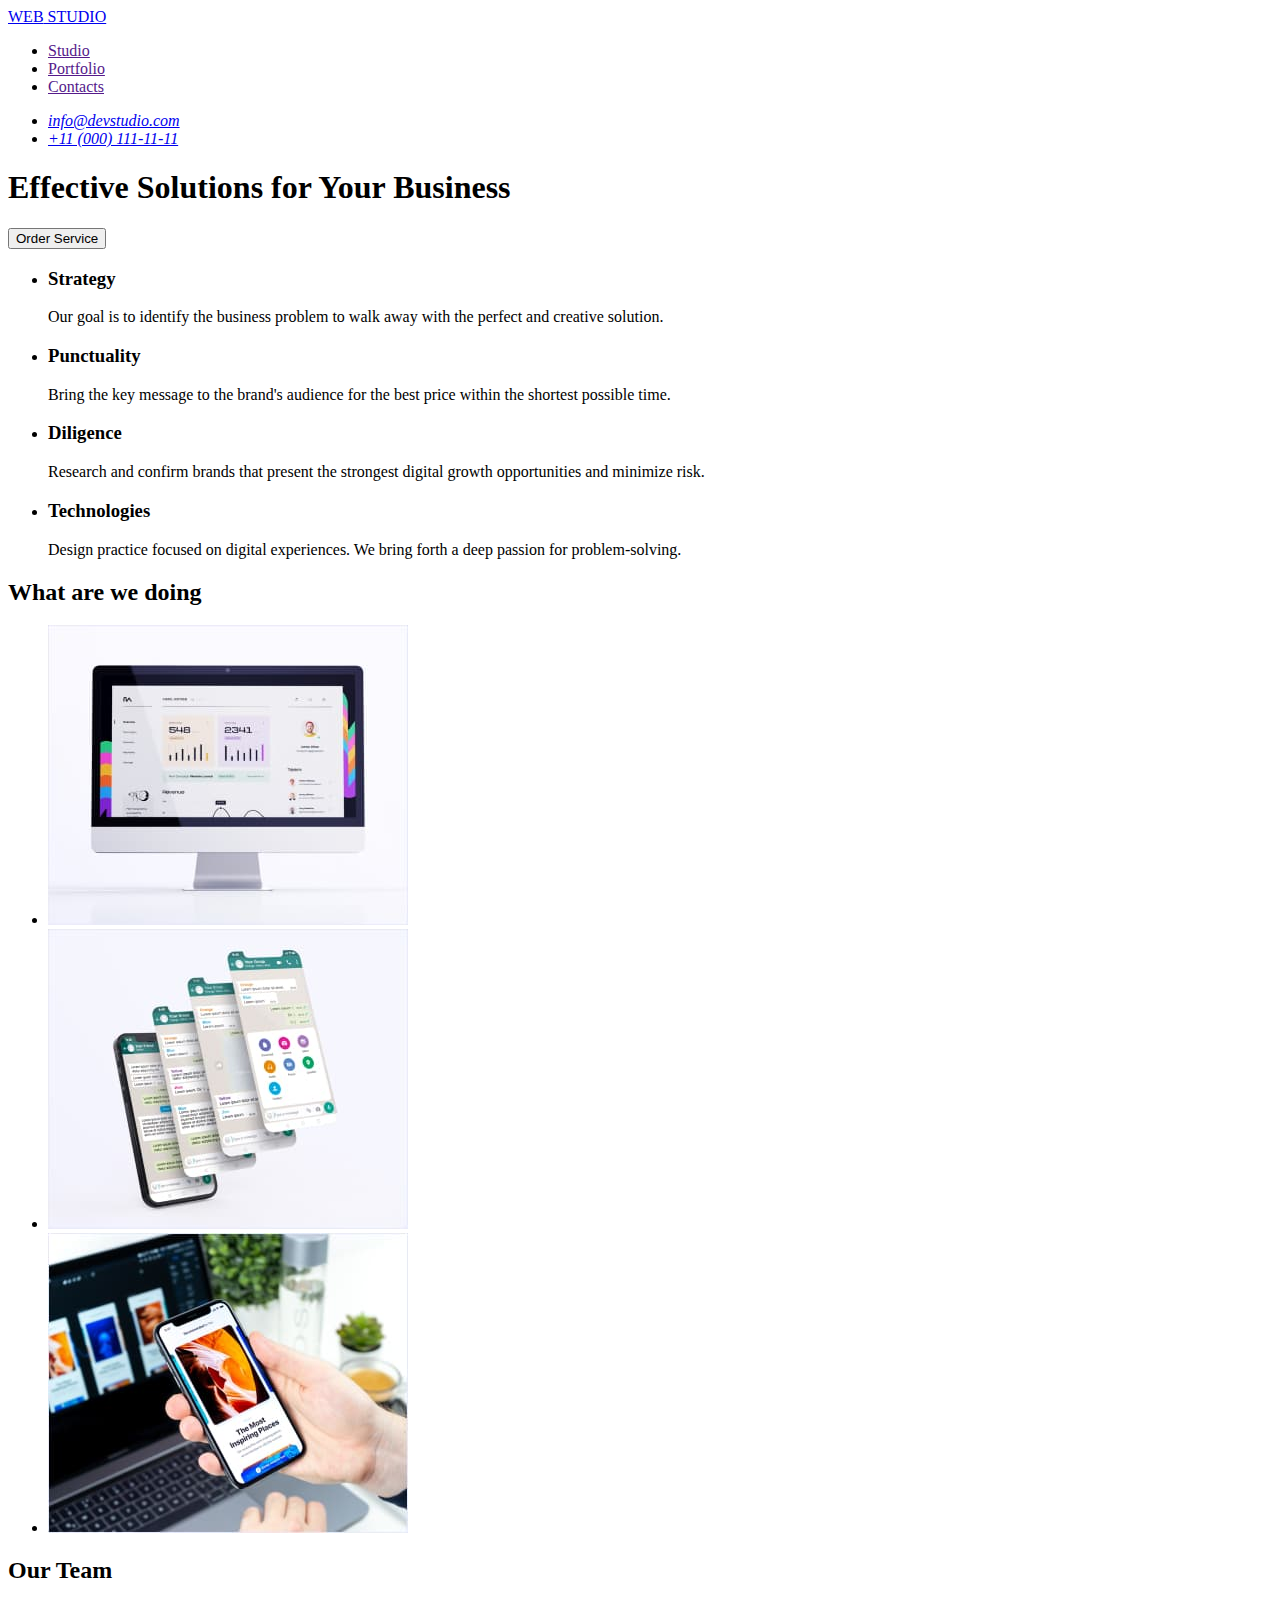
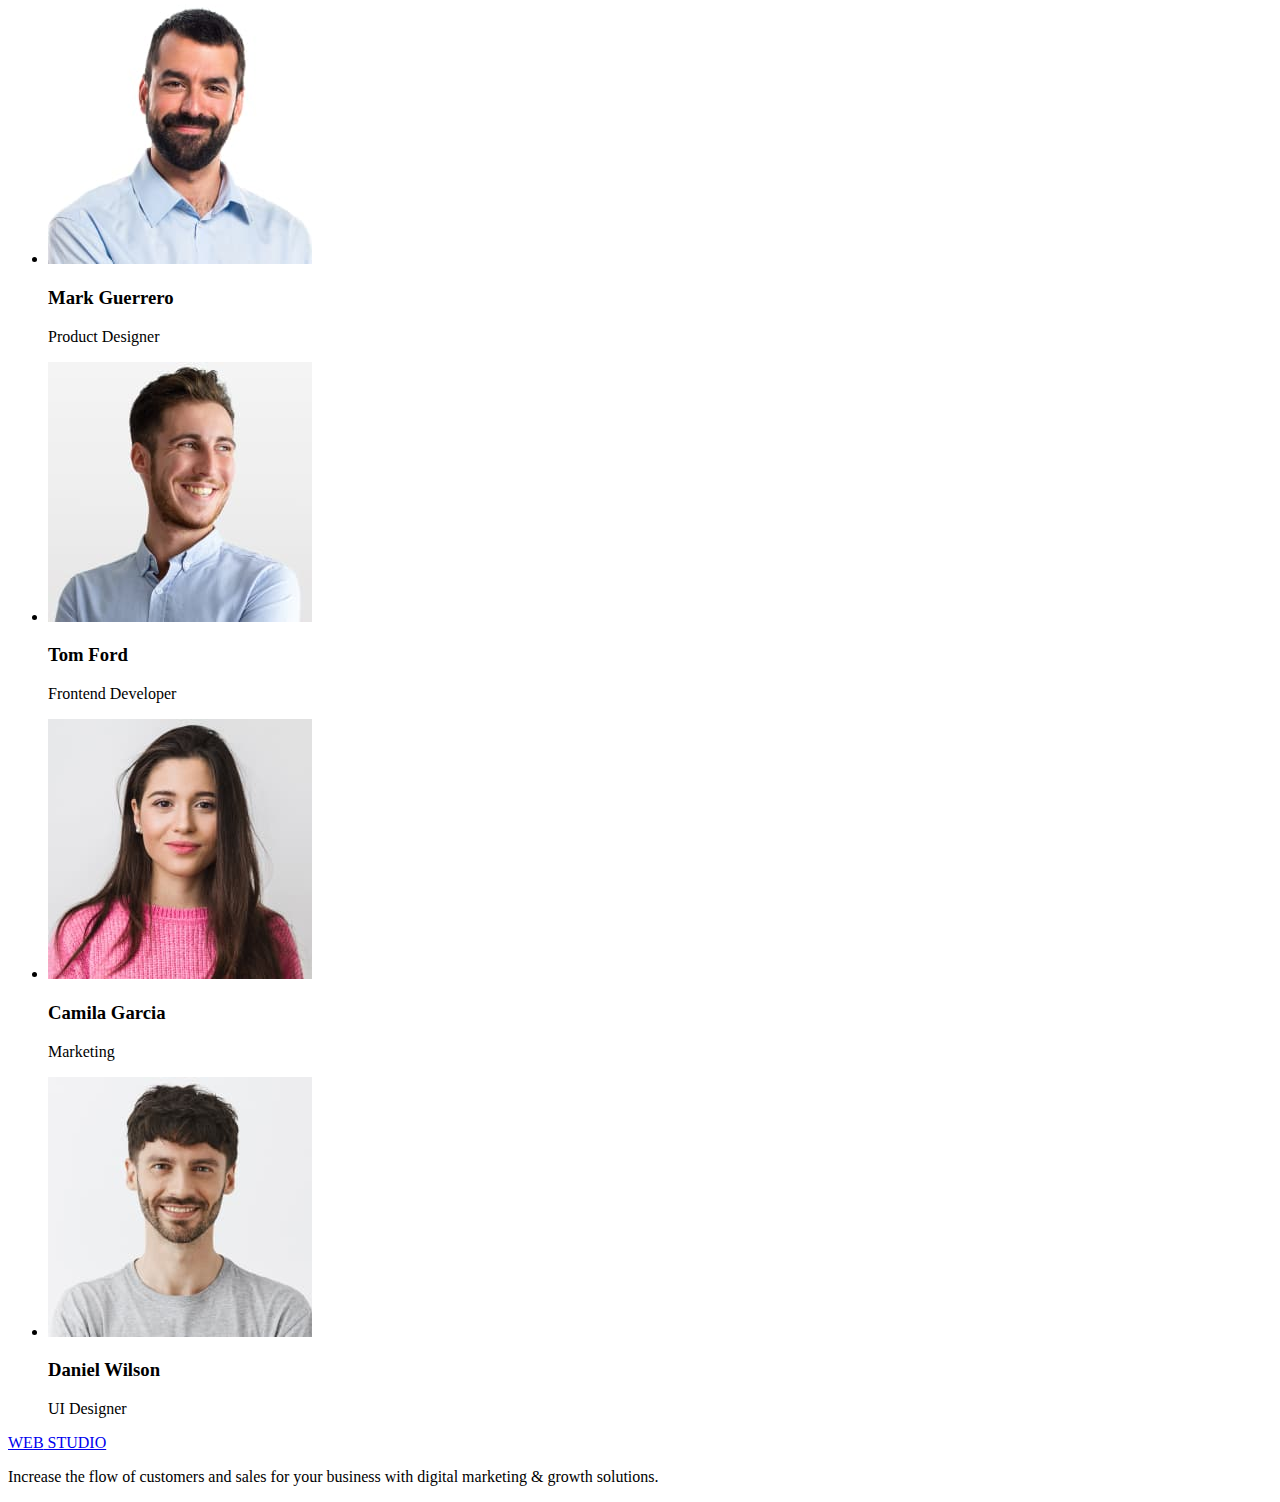
==== index.html @ 31545051 "Initial commit" ====
<!DOCTYPE html>
<html lang="en">
  <head>
    <meta charset="UTF-8" />
    <meta http-equiv="X-UA-Compatible" content="IE=edge" />
    <meta name="viewport" content="width=device-width, initial-scale=1.0" />
    <title>Document</title>
  </head>
  <body>
    <!-- Header section -->
    <header>
      <nav>
        <a href="./index.html">
          <span>WEB</span>
          STUDIO
        </a>
        <ul>
          <li>
            <a href="">Studio</a>
          </li>
          <li>
            <a href="">Portfolio</a>
          </li>
          <li>
            <a href="">Contacts</a>
          </li>
        </ul>
      </nav>
      <address>
        <ul>
          <li>
            <a href="mailto:info@devstudio.com">info@devstudio.com</a>
          </li>
          <li>
            <a href="tel:+110001111111">+11 (000) 111-11-11</a>
          </li>
        </ul>
      </address>
    </header>
    <!--Main section-->
    <main>
      <!-- Hero section -->
      <section>
        <h1>Effective Solutions for Your Business</h1>
        <button type="button">Order Service</button>
      </section>
      <!-- Services section -->
      <section>
        <h2 hidden>Services of Webstudio</h2>
        <ul>
          <li>
            <h3>Strategy</h3>
            <p>
              Our goal is to identify the business problem to walk away with the
              perfect and creative solution.
            </p>
          </li>
          <li>
            <h3>Punctuality</h3>
            <p>
              Bring the key message to the brand's audience for the best price
              within the shortest possible time.
            </p>
          </li>
          <li>
            <h3>Diligence</h3>
            <p>
              Research and confirm brands that present the strongest digital
              growth opportunities and minimize risk.
            </p>
          </li>
          <li>
            <h3>Technologies</h3>
            <p>
              Design practice focused on digital experiences. We bring forth a
              deep passion for problem-solving.
            </p>
          </li>
        </ul>
      </section>
      <!-- Gallery section -->
      <section>
        <h2>What are we doing</h2>
        <ul>
          <li>
            <img
              src="./images/gallery-section/img_1.jpg"
              alt="Desktop computer"
              width="360"
              height="300"
            />
          </li>
          <li>
            <img
              src="./images/gallery-section/img_2.jpg"
              alt="Smartphone"
              width="360"
              height="300"
            />
          </li>
          <li>
            <img
              src="./images/gallery-section/img_3.jpg"
              alt="Smartphone on the background of the laptop"
              width="360"
              height="300"
            />
          </li>
        </ul>
      </section>
      <!-- Team section -->
      <section>
        <h2>Our Team</h2>
        <ul>
          <li>
            <img
              src="./images/team/img1.jpg"
              alt="Product Designer Mark Guerrero"
              width="264"
              height="260"
            />
            <h3>Mark Guerrero</h3>
            <p>Product Designer</p>
          </li>
          <li>
            <img
              src="./images/team/img2.jpg"
              alt="Frontend Developer Tom Ford"
              width="264"
              height="260"
            />
            <h3>Tom Ford</h3>
            <p>Frontend Developer</p>
          </li>
          <li>
            <img
              src="./images/team/img3.jpg"
              alt="Marketing Camila Garcia"
              width="264"
              height="260"
            />
            <h3>Camila Garcia</h3>
            <p>Marketing</p>
          </li>
          <li>
            <img
              src="./images/team/img4.jpg"
              alt="UI Designer Daniel Wilson"
              width="264"
              height="260"
            />
            <h3>Daniel Wilson</h3>
            <p>UI Designer</p>
          </li>
        </ul>
      </section>
    </main>
    <!-- Footer section -->
    <footer>
      <a href="./index.html">
        <span>WEB</span>
        STUDIO
      </a>
      <p>
        Increase the flow of customers and sales for your business with digital
        marketing & growth solutions.
      </p>
    </footer>
  </body>
</html>
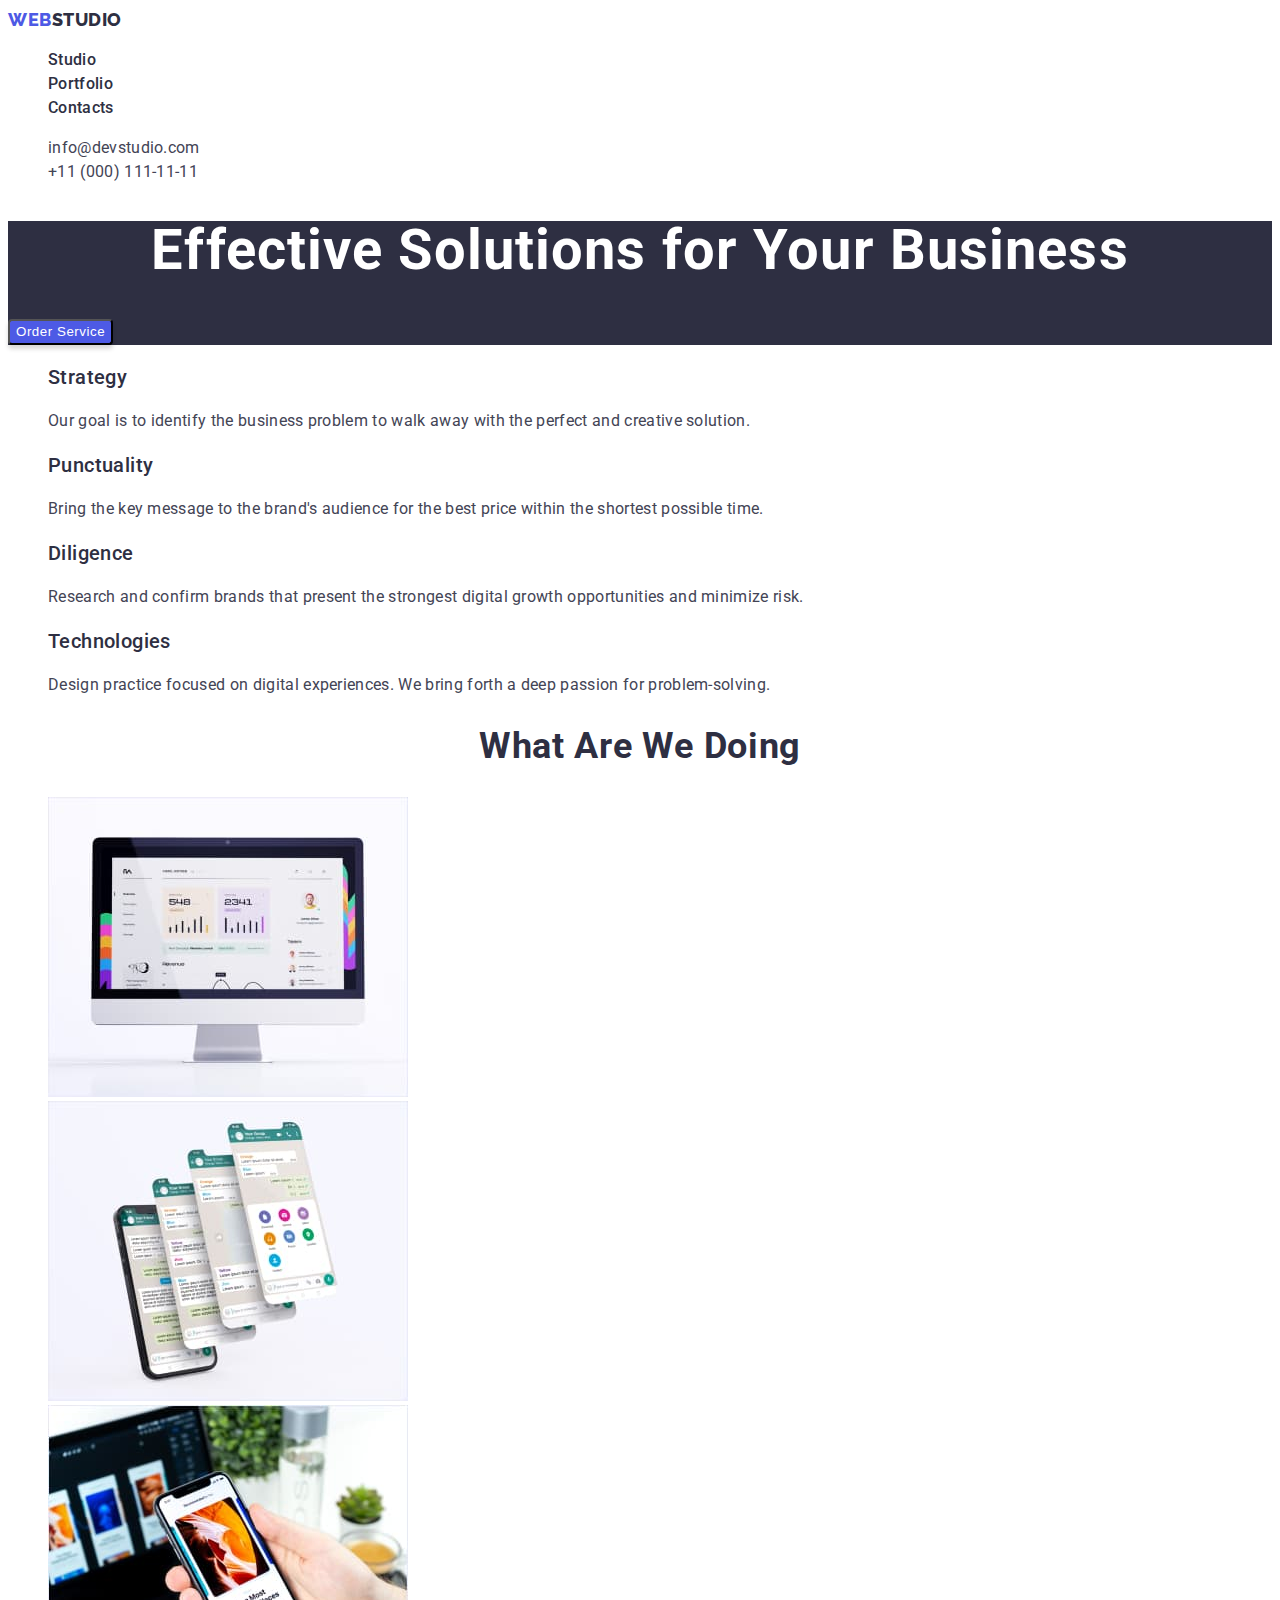
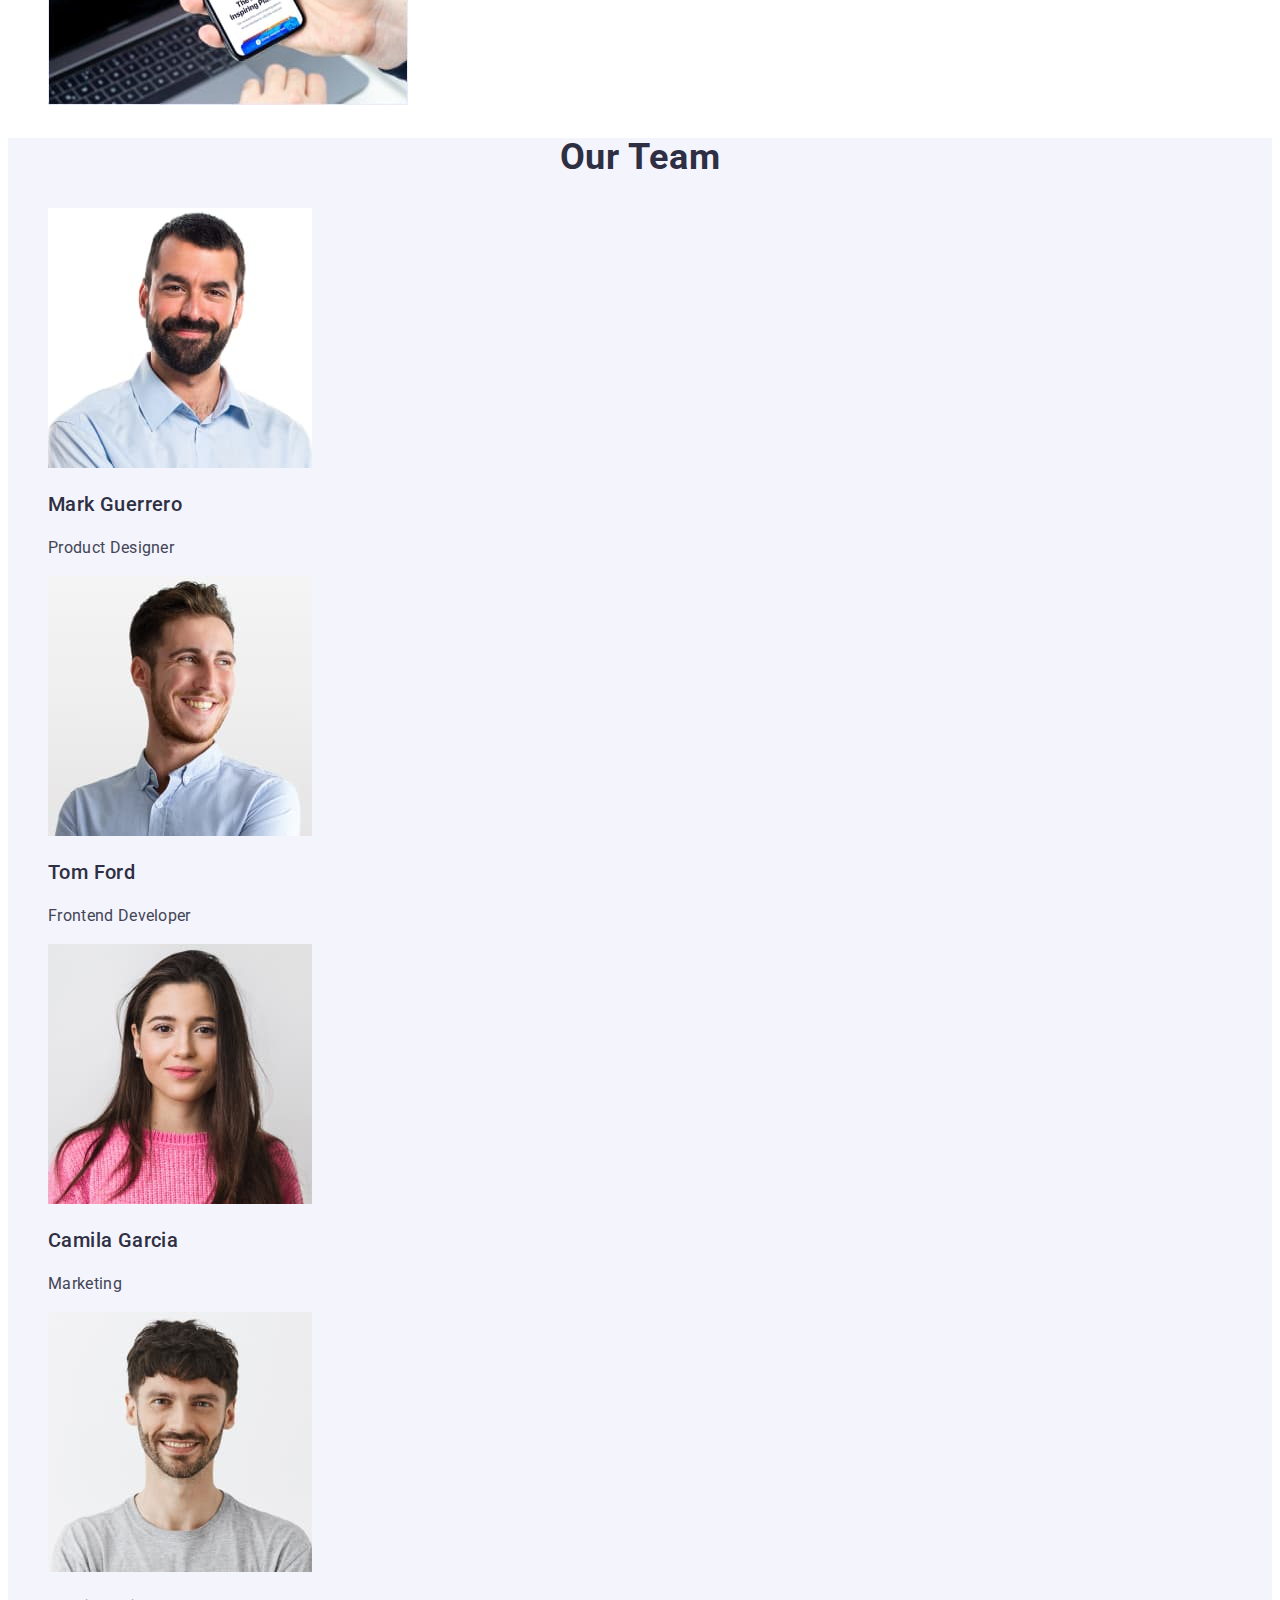
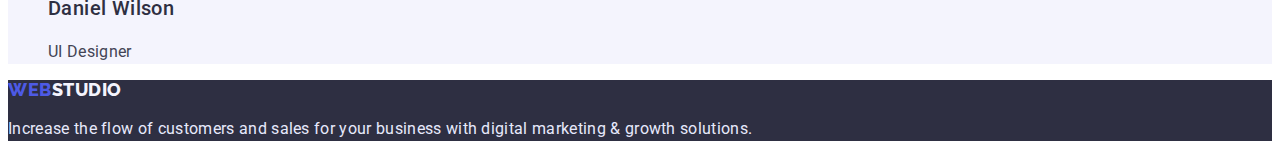
==== commit f1e39004: "create repository" ====
--- a/index.html
+++ b/index.html
@@ -5,34 +5,45 @@
     <meta http-equiv="X-UA-Compatible" content="IE=edge" />
     <meta name="viewport" content="width=device-width, initial-scale=1.0" />
     <title>Document</title>
+    <link rel="preconnect" href="https://fonts.googleapis.com" />
+    <link rel="preconnect" href="https://fonts.gstatic.com" crossorigin />
+    <link
+      href="https://fonts.googleapis.com/css2?family=Raleway:wght@800&family=Roboto:wght@400;500;700&display=swap"
+      rel="stylesheet"
+    />
+    <link rel="stylesheet" href="css/style.css" />
   </head>
   <body>
     <!-- Header section -->
-    <header>
-      <nav>
-        <a href="./index.html">
-          <span>WEB</span>
+    <header class="page-header">
+      <nav class="page-nav">
+        <a class="page-logo link" href="./index.html">
+          <span class="page-logo-web">WEB</span>
           STUDIO
         </a>
-        <ul>
-          <li>
-            <a href="">Studio</a>
+        <ul class="menu list">
+          <li class="menu-item">
+            <a class="menu-link link" href="./index.html">Studio</a>
           </li>
-          <li>
-            <a href="">Portfolio</a>
+          <li class="menu-item">
+            <a class="menu-link link" href="./portfolio.html">Portfolio</a>
           </li>
-          <li>
-            <a href="">Contacts</a>
+          <li class="menu-item">
+            <a class="menu-link link" href="">Contacts</a>
           </li>
         </ul>
       </nav>
-      <address>
-        <ul>
-          <li>
-            <a href="mailto:info@devstudio.com">info@devstudio.com</a>
+      <address class="contacts">
+        <ul class="contacts-list list">
+          <li class="contacts-item">
+            <a class="contacts-link link" href="mailto:info@devstudio.com"
+              >info@devstudio.com</a
+            >
           </li>
-          <li>
-            <a href="tel:+110001111111">+11 (000) 111-11-11</a>
+          <li class="contacts-item">
+            <a class="contacts-link link" href="tel:+110001111111"
+              >+11 (000) 111-11-11</a
+            >
           </li>
         </ul>
       </address>
@@ -40,38 +51,38 @@
     <!--Main section-->
     <main>
       <!-- Hero section -->
-      <section>
-        <h1>Effective Solutions for Your Business</h1>
-        <button type="button">Order Service</button>
+      <section class="hero">
+        <h1 class="hero-title">Effective Solutions for Your Business</h1>
+        <button class="modal-btn" type="button">Order Service</button>
       </section>
       <!-- Services section -->
-      <section>
-        <h2 hidden>Services of Webstudio</h2>
-        <ul>
-          <li>
-            <h3>Strategy</h3>
-            <p>
+      <section class="services">
+        <h2 class="services-header" hidden>Services of Webstudio</h2>
+        <ul class="services-list list">
+          <li class="services-item">
+            <h3 class="section-subtitle">Strategy</h3>
+            <p class="text">
               Our goal is to identify the business problem to walk away with the
               perfect and creative solution.
             </p>
           </li>
-          <li>
-            <h3>Punctuality</h3>
-            <p>
+          <li class="services-item">
+            <h3 class="section-subtitle">Punctuality</h3>
+            <p class="text">
               Bring the key message to the brand's audience for the best price
               within the shortest possible time.
             </p>
           </li>
-          <li>
-            <h3>Diligence</h3>
-            <p>
+          <li class="services-item">
+            <h3 class="section-subtitle">Diligence</h3>
+            <p class="text">
               Research and confirm brands that present the strongest digital
               growth opportunities and minimize risk.
             </p>
           </li>
-          <li>
-            <h3>Technologies</h3>
-            <p>
+          <li class="services-item">
+            <h3 class="section-subtitle">Technologies</h3>
+            <p class="text">
               Design practice focused on digital experiences. We bring forth a
               deep passion for problem-solving.
             </p>
@@ -79,27 +90,30 @@
         </ul>
       </section>
       <!-- Gallery section -->
-      <section>
-        <h2>What are we doing</h2>
-        <ul>
-          <li>
+      <section class="gallery">
+        <h2 class="section-header">What are we doing</h2>
+        <ul class="gallery-list list">
+          <li class="gallery-item">
             <img
+              class="gallery-img"
               src="./images/gallery-section/img_1.jpg"
               alt="Desktop computer"
               width="360"
               height="300"
             />
           </li>
-          <li>
+          <li class="gallery-item">
             <img
+              class="gallery-img"
               src="./images/gallery-section/img_2.jpg"
               alt="Smartphone"
               width="360"
               height="300"
             />
           </li>
-          <li>
+          <li class="gallery-item">
             <img
+              class="gallery-img"
               src="./images/gallery-section/img_3.jpg"
               alt="Smartphone on the background of the laptop"
               width="360"
@@ -109,59 +123,63 @@
         </ul>
       </section>
       <!-- Team section -->
-      <section>
-        <h2>Our Team</h2>
-        <ul>
-          <li>
+      <section class="team">
+        <h2 class="section-header">Our Team</h2>
+        <ul class="team-list list">
+          <li class="team-item">
             <img
+              class="team-img"
               src="./images/team/img1.jpg"
               alt="Product Designer Mark Guerrero"
               width="264"
               height="260"
             />
-            <h3>Mark Guerrero</h3>
-            <p>Product Designer</p>
+            <h3 class="section-subtitle">Mark Guerrero</h3>
+            <p class="text">Product Designer</p>
           </li>
-          <li>
+          <li class="team-item">
             <img
+              class="team-img"
               src="./images/team/img2.jpg"
               alt="Frontend Developer Tom Ford"
               width="264"
               height="260"
             />
-            <h3>Tom Ford</h3>
-            <p>Frontend Developer</p>
+            <h3 class="section-subtitle">Tom Ford</h3>
+            <p class="text">Frontend Developer</p>
           </li>
-          <li>
+          <li class="team-item">
             <img
+              class="team-img"
               src="./images/team/img3.jpg"
               alt="Marketing Camila Garcia"
               width="264"
               height="260"
             />
-            <h3>Camila Garcia</h3>
-            <p>Marketing</p>
+            <h3 class="section-subtitle">Camila Garcia</h3>
+            <p class="text">Marketing</p>
           </li>
-          <li>
+          <li class="team-item">
             <img
+              class="team-img"
               src="./images/team/img4.jpg"
               alt="UI Designer Daniel Wilson"
               width="264"
               height="260"
             />
-            <h3>Daniel Wilson</h3>
-            <p>UI Designer</p>
+            <h3 class="section-subtitle">Daniel Wilson</h3>
+            <p class="text">UI Designer</p>
           </li>
         </ul>
       </section>
     </main>
     <!-- Footer section -->
-    <footer>
-      <a href="./index.html">
-        <span>WEB</span>
+    <footer class="footer">
+      <a class="footer-logo link" href="./index.html">
+        <span class="footer-logo-web">WEB</span>
         STUDIO
       </a>
-      <p>
+      <p class="footer-text">
         Increase the flow of customers and sales for your business with digital
         marketing & growth solutions.
       </p>
--- a/css/style.css
+++ b/css/style.css
@@ -0,0 +1,236 @@
+:root {
+  --primary-brand: #4d5ae5;
+  --pressed-state: #404bbf;
+  --dark: #2e2f42;
+  --success: #31d0aa;
+  --success-75: hsla(166, 63%, 50%, 75%);
+  --success-50: hsla(166, 63%, 50%, 50%);
+  --success-10: hsla(166, 63%, 50%, 10%);
+  --text: #434455;
+  --subtle-text: #8e8f99;
+  --accent: #e7e9fc;
+  --light: #f4f4fd;
+  --modal-overlay: #2e2f4266;
+  --hero-background: #2e2f42b2;
+  --white: #ffffff;
+}
+
+.list {
+  list-style: none;
+}
+
+.link {
+  text-decoration: none;
+}
+
+body {
+  font-family: "Roboto", sans-serif;
+  color: var(--text);
+  background-color: var(--white);
+  font-size: 16px;
+}
+
+/**
+  |============================
+  | Header section
+  |============================
+*/
+
+.page-logo {
+  font-family: "Raleway", sans-serif;
+  font-weight: 800;
+  font-size: 18px;
+  line-height: 1.33;
+
+  display: flex;
+  align-items: center;
+  letter-spacing: 0.03em;
+  text-transform: uppercase;
+
+  color: var(--dark);
+}
+
+.page-logo-web {
+  color: var(--primary-brand);
+}
+
+.menu-link {
+  font-weight: 500;
+
+  line-height: 1.5;
+
+  letter-spacing: 0.02em;
+
+  color: var(--dark);
+}
+.menu-link:focus,
+.menu-link:hover {
+  color: var(--pressed-state);
+}
+
+.contacts-link {
+  line-height: 1.5;
+  font-style: normal;
+
+  letter-spacing: 0.02em;
+
+  color: var(--text);
+}
+.contacts-link:focus,
+.contacts-link:hover {
+  color: var(--pressed-state);
+}
+
+/**
+  |============================
+  | Hero section
+  |============================
+*/
+
+.hero {
+  background: var(--dark);
+}
+
+.hero-title {
+  font-size: 56px;
+  line-height: 1.07;
+
+  text-align: center;
+  letter-spacing: 0.02em;
+
+  color: var(--white);
+}
+
+.modal-btn {
+  font-weight: 500;
+
+  line-height: 1.5;
+
+  display: flex;
+  align-items: center;
+  letter-spacing: 0.04em;
+
+  color: var(--white);
+
+  background: var(--primary-brand);
+  box-shadow: 0px 4px 4px rgba(0, 0, 0, 0.15);
+  border-radius: 4px;
+
+  cursor: pointer;
+}
+
+.modal-btn:hover {
+  background: var(--pressed-state);
+}
+
+/**
+  |============================
+  | Services section
+  |============================
+*/
+
+.section-subtitle {
+  font-weight: 500;
+  font-size: 20px;
+  line-height: 1.2;
+
+  letter-spacing: 0.02em;
+
+  color: var(--dark);
+}
+
+.text {
+  line-height: 1.5;
+
+  letter-spacing: 0.02em;
+}
+
+/**
+  |============================
+  | Gallery section
+  |============================
+*/
+
+.section-header {
+  font-size: 36px;
+  line-height: 1.11;
+
+  text-align: center;
+  letter-spacing: 0.02em;
+  text-transform: capitalize;
+
+  color: var(--dark);
+}
+
+/**
+  |============================
+  | Team section
+  |============================
+*/
+
+.team {
+  background: var(--light);
+}
+
+/**
+  |============================
+  | Footer section
+  |============================
+*/
+.footer {
+  background: var(--dark);
+}
+
+.footer-logo {
+  font-family: "Raleway", sans-serif;
+  font-weight: 800;
+  font-size: 18px;
+  line-height: 1.16;
+
+  display: flex;
+  align-items: center;
+  letter-spacing: 0.03em;
+  text-transform: uppercase;
+
+  color: var(--light);
+}
+
+.footer-logo-web {
+  color: var(--primary-brand);
+}
+
+.footer-text {
+  line-height: 1.5;
+
+  letter-spacing: 0.02em;
+
+  color: var(--accent);
+}
+
+/**
+  |============================
+  | Portfolio
+  |============================
+*/
+
+.filters-item {
+  background: var(--light);
+}
+.filters-btn {
+  font-weight: 500;
+
+  line-height: 1.5;
+
+  /* display: flex;
+  align-items: center;
+  text-align: center;
+  letter-spacing: 0.04em; */
+
+  color: var(--primary-brand);
+
+  cursor: pointer;
+}
+.filters-btn:hover {
+  color: var(--white);
+  background: var(--pressed-state);
+}
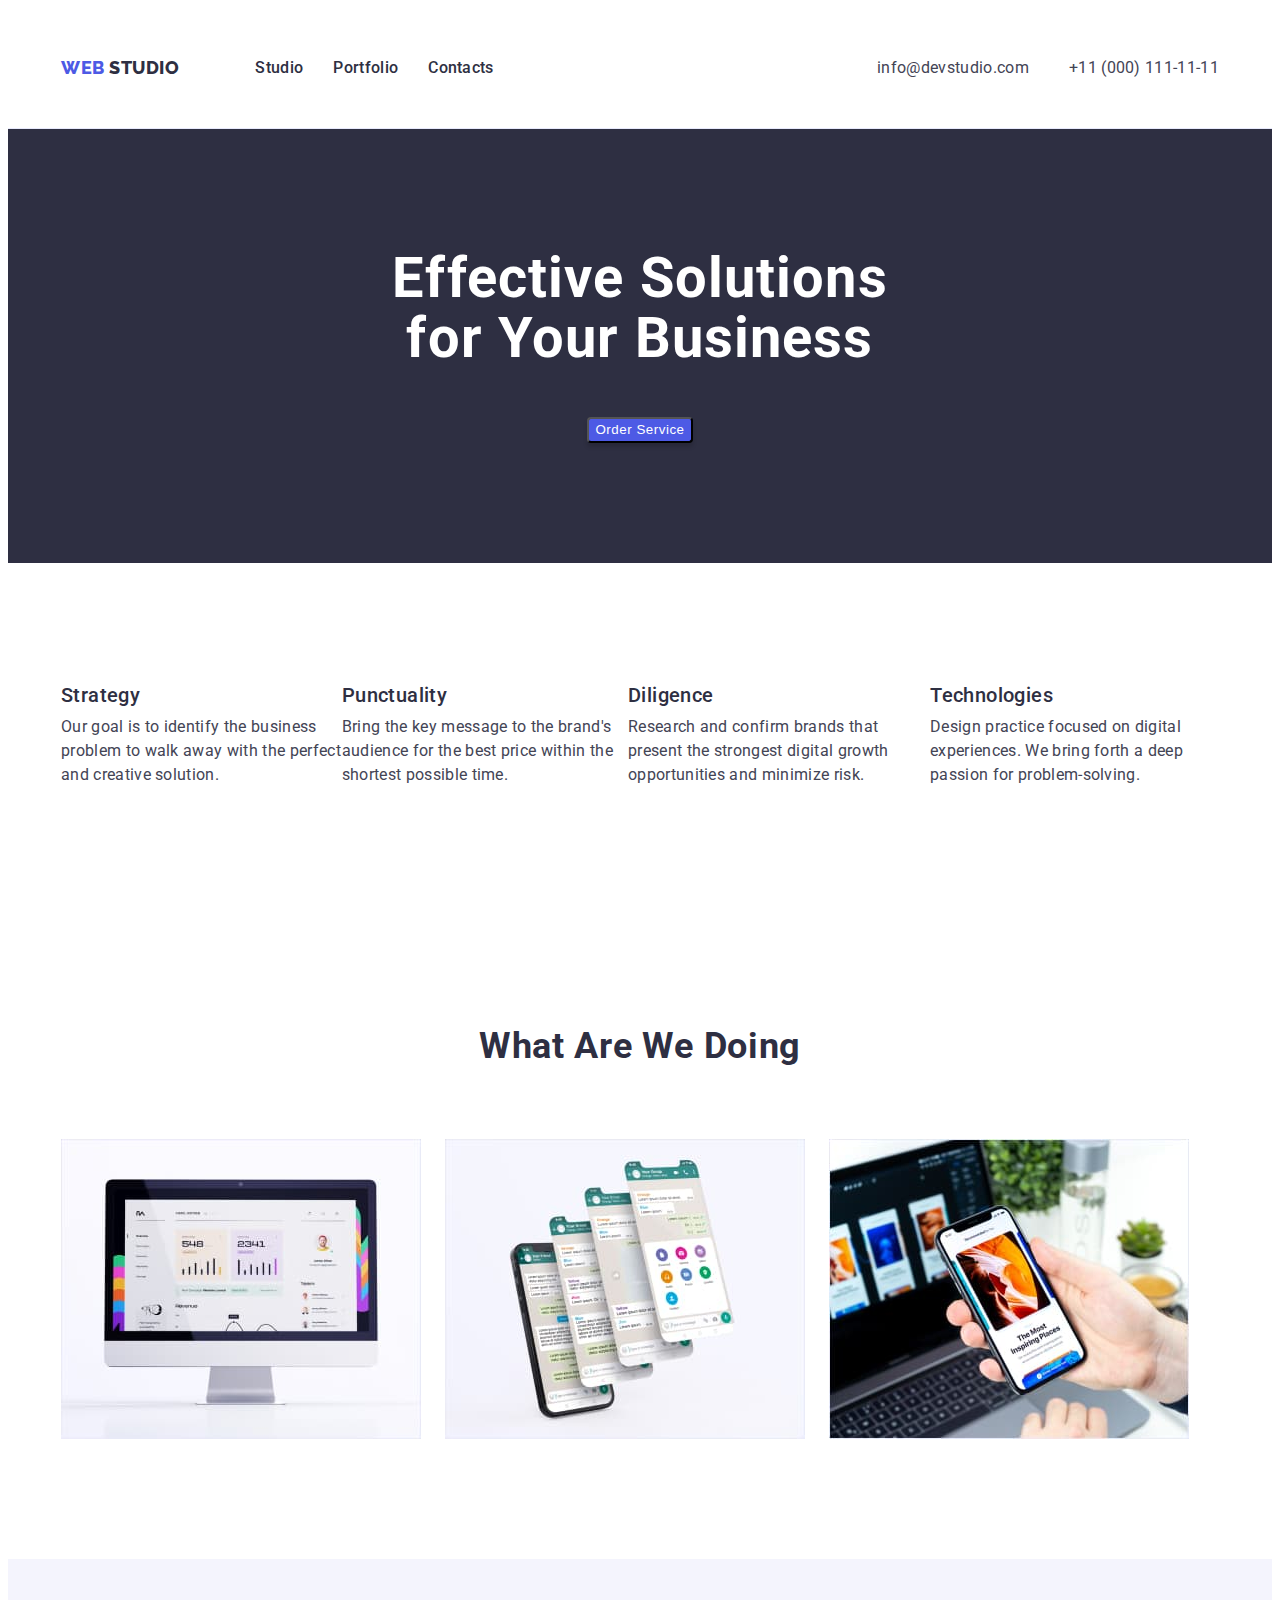
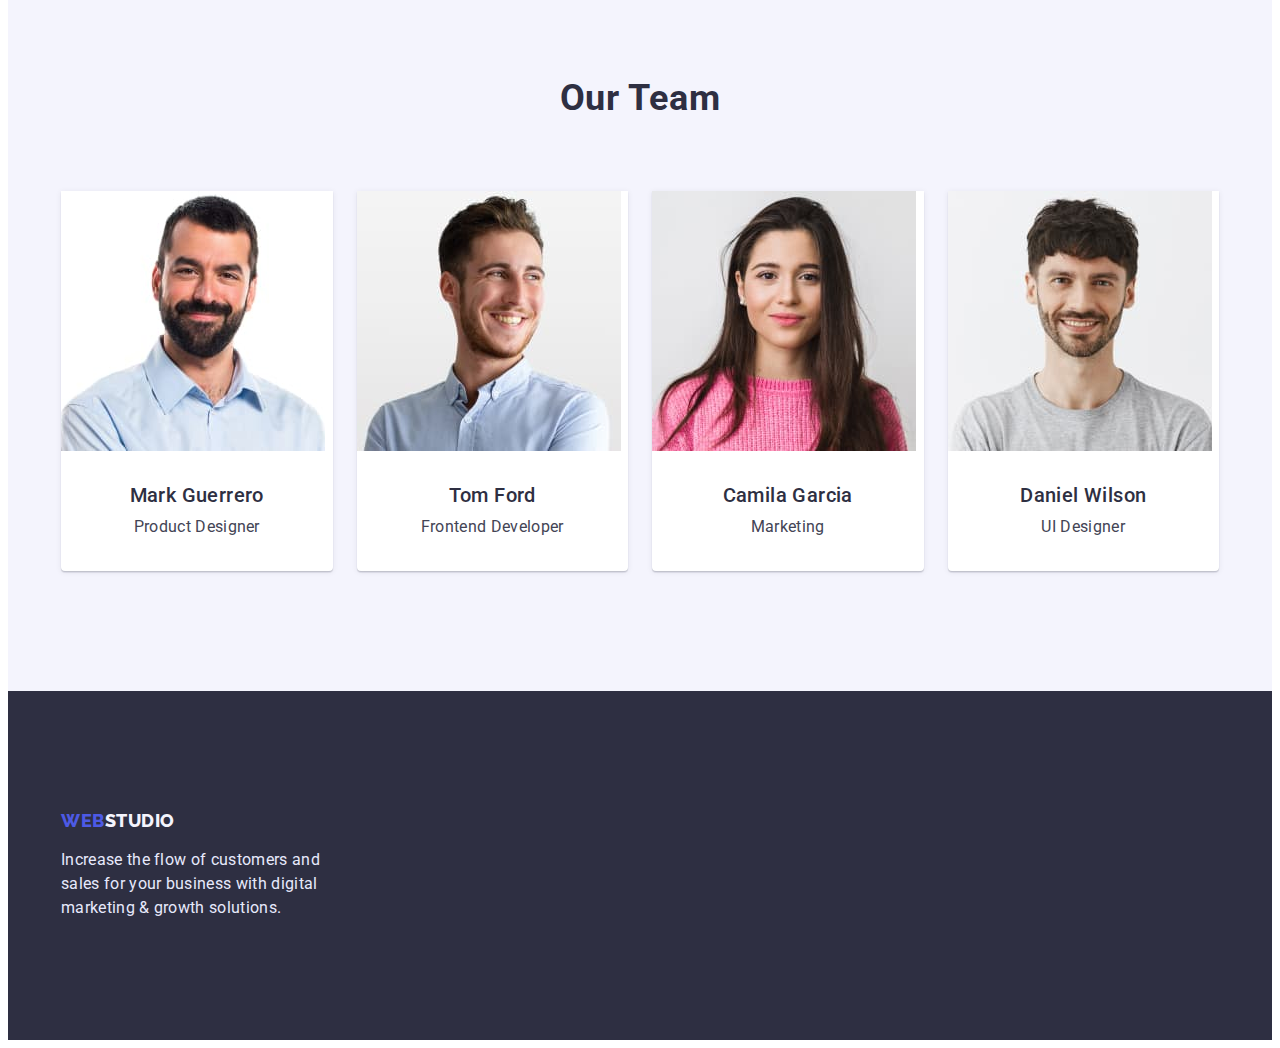
==== commit 1cbf19d1: "flex" ====
--- a/index.html
+++ b/index.html
@@ -5,184 +5,236 @@
     <meta http-equiv="X-UA-Compatible" content="IE=edge" />
     <meta name="viewport" content="width=device-width, initial-scale=1.0" />
     <title>Document</title>
+    <!-- MODERN NORMALIZE -->
+    <link
+      rel="stylesheet"
+      href="https://cdnjs.cloudflare.com/ajax/libs/modern-normalize/1.1.0/modern-normalize.min.css"
+      integrity="sha512-wpPYUAdjBVSE4KJnH1VR1HeZfpl1ub8YT/NKx4PuQ5NmX2tKuGu6U/JRp5y+Y8XG2tV+wKQpNHVUX03MfMFn9Q=="
+      crossorigin="anonymous"
+      referrerpolicy="no-referrer"
+    />
+    <!-- FONTS -->
     <link rel="preconnect" href="https://fonts.googleapis.com" />
     <link rel="preconnect" href="https://fonts.gstatic.com" crossorigin />
     <link
       href="https://fonts.googleapis.com/css2?family=Raleway:wght@800&family=Roboto:wght@400;500;700&display=swap"
       rel="stylesheet"
     />
+    <!-- CUSTOM STYLES -->
     <link rel="stylesheet" href="css/style.css" />
   </head>
   <body>
-    <!-- Header section -->
+    <!-- HEADER SECTION -->
     <header class="page-header">
-      <nav class="page-nav">
-        <a class="page-logo link" href="./index.html">
-          <span class="page-logo-web">WEB</span>
+      <div class="header-container container">
+        <nav class="page-nav">
+          <a class="page-logo link" href="./index.html">
+            <span class="page-logo-web">WEB</span>
+            STUDIO
+          </a>
+          <ul class="menu list">
+            <li class="menu-item">
+              <a class="menu-link link" href="./index.html">Studio</a>
+            </li>
+            <li class="menu-item">
+              <a class="menu-link link" href="./portfolio.html">Portfolio</a>
+            </li>
+            <li class="menu-item">
+              <a class="menu-link link" href="">Contacts</a>
+            </li>
+          </ul>
+        </nav>
+        <address class="contacts">
+          <ul class="contacts-list list">
+            <li class="contacts-item">
+              <a class="contacts-link link" href="mailto:info@devstudio.com"
+                >info@devstudio.com</a
+              >
+            </li>
+            <li class="contacts-item">
+              <a class="contacts-link link" href="tel:+110001111111"
+                >+11 (000) 111-11-11</a
+              >
+            </li>
+          </ul>
+        </address>
+      </div>
+    </header>
+    <!--MAIN SECTION-->
+    <main>
+      <!-- HERO SECTION -->
+      <section class="hero section">
+        <div class="hero-container container">
+          <h1 class="hero-title">Effective Solutions for Your Business</h1>
+          <button class="modal-btn" type="button">Order Service</button>
+        </div>
+      </section>
+      <!-- SERVICES SECTION -->
+      <section class="services section">
+        <div class="container">
+          <h2 class="services-header visually-hidden">Services of Webstudio</h2>
+          <ul class="services-list list">
+            <li class="services-item">
+              <h3 class="section-subtitle">Strategy</h3>
+              <p class="text">
+                Our goal is to identify the business problem to walk away with
+                the perfect and creative solution.
+              </p>
+            </li>
+            <li class="services-item">
+              <h3 class="section-subtitle">Punctuality</h3>
+              <p class="text">
+                Bring the key message to the brand's audience for the best price
+                within the shortest possible time.
+              </p>
+            </li>
+            <li class="services-item">
+              <h3 class="section-subtitle">Diligence</h3>
+              <p class="text">
+                Research and confirm brands that present the strongest digital
+                growth opportunities and minimize risk.
+              </p>
+            </li>
+            <li class="services-item">
+              <h3 class="section-subtitle">Technologies</h3>
+              <p class="text">
+                Design practice focused on digital experiences. We bring forth a
+                deep passion for problem-solving.
+              </p>
+            </li>
+          </ul>
+        </div>
+      </section>
+      <!-- GALLERY SECTION -->
+      <section class="gallery section">
+        <div class="container">
+          <h2 class="section-header">What are we doing</h2>
+          <ul class="gallery-list list">
+            <li class="gallery-item">
+              <img
+                class="gallery-img"
+                src="./images/gallery-section/img_1.jpg"
+                alt="Desktop computer"
+                width="360"
+                height="300"
+              />
+            </li>
+            <li class="gallery-item">
+              <img
+                class="gallery-img"
+                src="./images/gallery-section/img_2.jpg"
+                alt="Smartphone"
+                width="360"
+                height="300"
+              />
+            </li>
+            <li class="gallery-item">
+              <img
+                class="gallery-img"
+                src="./images/gallery-section/img_3.jpg"
+                alt="Smartphone on the background of the laptop"
+                width="360"
+                height="300"
+              />
+            </li>
+          </ul>
+        </div>
+      </section>
+      <!-- TEAM SECTION -->
+      <section class="team section">
+        <div class="container">
+          <h2 class="section-header">Our Team</h2>
+          <ul class="team-list list">
+            <li class="team-item">
+              <article class="team-card">
+                <div class="team-card-thumb">
+                  <img
+                    class="team-img"
+                    src="./images/team/img1.jpg"
+                    alt="Product Designer Mark Guerrero"
+                    width="264"
+                    height="260"
+                  />
+                </div>
+                <div class="team-card-content">
+                  <h3 class="team-card-heading section-subtitle">
+                    Mark Guerrero
+                  </h3>
+                  <p class="team-card-text text">Product Designer</p>
+                </div>
+              </article>
+            </li>
+            <li class="team-item">
+              <article class="team-card">
+                <div class="team-card-thumb">
+                  <img
+                    class="team-img"
+                    src="./images/team/img2.jpg"
+                    alt="Frontend Developer Tom Ford"
+                    width="264"
+                    height="260"
+                  />
+                </div>
+                <div class="team-card-content">
+                  <h3 class="team-card-heading section-subtitle">Tom Ford</h3>
+                  <p class="team-card-text text">Frontend Developer</p>
+                </div>
+              </article>
+            </li>
+            <li class="team-item">
+              <article class="team-card">
+                <div class="team-card-thumb">
+                  <img
+                    class="team-img"
+                    src="./images/team/img3.jpg"
+                    alt="Marketing Camila Garcia"
+                    width="264"
+                    height="260"
+                  />
+                </div>
+                <div class="team-card-content">
+                  <h3 class="team-card-heading section-subtitle">
+                    Camila Garcia
+                  </h3>
+                  <p class="team-card-text text">Marketing</p>
+                </div>
+              </article>
+            </li>
+            <li class="team-item">
+              <article class="team-card">
+                <div class="team-card-thumb">
+                  <img
+                    class="team-img"
+                    src="./images/team/img4.jpg"
+                    alt="UI Designer Daniel Wilson"
+                    width="264"
+                    height="260"
+                  />
+                </div>
+                <div class="team-card-content">
+                  <h3 class="team-card-heading section-subtitle">
+                    Daniel Wilson
+                  </h3>
+                  <p class="team-card-text text">UI Designer</p>
+                </div>
+              </article>
+            </li>
+          </ul>
+        </div>
+      </section>
+    </main>
+    <!-- FOOTER SECTION -->
+    <footer class="footer section">
+      <div class="container">
+        <a class="footer-logo link" href="./index.html">
+          <span class="footer-logo-web">WEB</span>
           STUDIO
         </a>
-        <ul class="menu list">
-          <li class="menu-item">
-            <a class="menu-link link" href="./index.html">Studio</a>
-          </li>
-          <li class="menu-item">
-            <a class="menu-link link" href="./portfolio.html">Portfolio</a>
-          </li>
-          <li class="menu-item">
-            <a class="menu-link link" href="">Contacts</a>
-          </li>
-        </ul>
-      </nav>
-      <address class="contacts">
-        <ul class="contacts-list list">
-          <li class="contacts-item">
-            <a class="contacts-link link" href="mailto:info@devstudio.com"
-              >info@devstudio.com</a
-            >
-          </li>
-          <li class="contacts-item">
-            <a class="contacts-link link" href="tel:+110001111111"
-              >+11 (000) 111-11-11</a
-            >
-          </li>
-        </ul>
-      </address>
-    </header>
-    <!--Main section-->
-    <main>
-      <!-- Hero section -->
-      <section class="hero">
-        <h1 class="hero-title">Effective Solutions for Your Business</h1>
-        <button class="modal-btn" type="button">Order Service</button>
-      </section>
-      <!-- Services section -->
-      <section class="services">
-        <h2 class="services-header" hidden>Services of Webstudio</h2>
-        <ul class="services-list list">
-          <li class="services-item">
-            <h3 class="section-subtitle">Strategy</h3>
-            <p class="text">
-              Our goal is to identify the business problem to walk away with the
-              perfect and creative solution.
-            </p>
-          </li>
-          <li class="services-item">
-            <h3 class="section-subtitle">Punctuality</h3>
-            <p class="text">
-              Bring the key message to the brand's audience for the best price
-              within the shortest possible time.
-            </p>
-          </li>
-          <li class="services-item">
-            <h3 class="section-subtitle">Diligence</h3>
-            <p class="text">
-              Research and confirm brands that present the strongest digital
-              growth opportunities and minimize risk.
-            </p>
-          </li>
-          <li class="services-item">
-            <h3 class="section-subtitle">Technologies</h3>
-            <p class="text">
-              Design practice focused on digital experiences. We bring forth a
-              deep passion for problem-solving.
-            </p>
-          </li>
-        </ul>
-      </section>
-      <!-- Gallery section -->
-      <section class="gallery">
-        <h2 class="section-header">What are we doing</h2>
-        <ul class="gallery-list list">
-          <li class="gallery-item">
-            <img
-              class="gallery-img"
-              src="./images/gallery-section/img_1.jpg"
-              alt="Desktop computer"
-              width="360"
-              height="300"
-            />
-          </li>
-          <li class="gallery-item">
-            <img
-              class="gallery-img"
-              src="./images/gallery-section/img_2.jpg"
-              alt="Smartphone"
-              width="360"
-              height="300"
-            />
-          </li>
-          <li class="gallery-item">
-            <img
-              class="gallery-img"
-              src="./images/gallery-section/img_3.jpg"
-              alt="Smartphone on the background of the laptop"
-              width="360"
-              height="300"
-            />
-          </li>
-        </ul>
-      </section>
-      <!-- Team section -->
-      <section class="team">
-        <h2 class="section-header">Our Team</h2>
-        <ul class="team-list list">
-          <li class="team-item">
-            <img
-              class="team-img"
-              src="./images/team/img1.jpg"
-              alt="Product Designer Mark Guerrero"
-              width="264"
-              height="260"
-            />
-            <h3 class="section-subtitle">Mark Guerrero</h3>
-            <p class="text">Product Designer</p>
-          </li>
-          <li class="team-item">
-            <img
-              class="team-img"
-              src="./images/team/img2.jpg"
-              alt="Frontend Developer Tom Ford"
-              width="264"
-              height="260"
-            />
-            <h3 class="section-subtitle">Tom Ford</h3>
-            <p class="text">Frontend Developer</p>
-          </li>
-          <li class="team-item">
-            <img
-              class="team-img"
-              src="./images/team/img3.jpg"
-              alt="Marketing Camila Garcia"
-              width="264"
-              height="260"
-            />
-            <h3 class="section-subtitle">Camila Garcia</h3>
-            <p class="text">Marketing</p>
-          </li>
-          <li class="team-item">
-            <img
-              class="team-img"
-              src="./images/team/img4.jpg"
-              alt="UI Designer Daniel Wilson"
-              width="264"
-              height="260"
-            />
-            <h3 class="section-subtitle">Daniel Wilson</h3>
-            <p class="text">UI Designer</p>
-          </li>
-        </ul>
-      </section>
-    </main>
-    <!-- Footer section -->
-    <footer class="footer">
-      <a class="footer-logo link" href="./index.html">
-        <span class="footer-logo-web">WEB</span>
-        STUDIO
-      </a>
-      <p class="footer-text">
-        Increase the flow of customers and sales for your business with digital
-        marketing & growth solutions.
-      </p>
+        <p class="footer-text">
+          Increase the flow of customers and sales for your business with
+          digital marketing & growth solutions.
+        </p>
+      </div>
     </footer>
   </body>
 </html>
--- a/css/style.css
+++ b/css/style.css
@@ -13,8 +13,70 @@
   --modal-overlay: #2e2f4266;
   --hero-background: #2e2f42b2;
   --white: #ffffff;
-}
-
+  --card-set-gap: 24px;
+}
+
+/**
+  |============================
+  | reset start
+  |============================
+*/
+
+h1,
+h2,
+h3,
+h4,
+h5,
+h6,
+p {
+  margin: 0;
+}
+
+ul,
+ol {
+  margin-top: 0;
+  margin-bottom: 0;
+  padding-left: 0;
+}
+
+img {
+  display: block;
+  max-width: 100%;
+  height: auto;
+}
+
+.visually-hidden {
+  position: absolute;
+  width: 1px;
+  height: 1px;
+  margin: -1px;
+  border: 0;
+  padding: 0;
+  white-space: nowrap;
+  clip-path: inset(100%);
+  clip: rect(0 0 0 0);
+  overflow: hidden;
+}
+
+/**
+  |============================
+  | reset end
+  |============================
+*/
+
+.section {
+  padding-top: 120px;
+  padding-bottom: 120px;
+}
+
+.container {
+  max-width: 1158px;
+  padding: 0 15px;
+  margin: 0 auto;
+
+  /* outline: 2px solid red;
+  outline-offset: -2px; */
+}
 .list {
   list-style: none;
 }
@@ -36,16 +98,32 @@
   |============================
 */
 
+.page-header {
+  padding-top: 24px;
+  padding-bottom: 24px;
+  border-bottom: 1px solid #e7e9fc;
+}
+
+.header-container {
+  display: flex;
+  align-items: center;
+}
+
+.page-nav {
+  display: flex;
+  align-items: center;
+  margin-right: auto;
+}
+
 .page-logo {
   font-family: "Raleway", sans-serif;
   font-weight: 800;
   font-size: 18px;
   line-height: 1.33;
 
-  display: flex;
-  align-items: center;
   letter-spacing: 0.03em;
   text-transform: uppercase;
+  margin-right: 76px;
 
   color: var(--dark);
 }
@@ -54,7 +132,15 @@
   color: var(--primary-brand);
 }
 
+.menu {
+  display: flex;
+  gap: 30px;
+}
+
 .menu-link {
+  display: block;
+  padding-top: 24px;
+  padding-bottom: 24px;
   font-weight: 500;
 
   line-height: 1.5;
@@ -68,6 +154,12 @@
   color: var(--pressed-state);
 }
 
+.contacts-list {
+  display: flex;
+  align-items: center;
+  gap: 40px;
+}
+
 .contacts-link {
   line-height: 1.5;
   font-style: normal;
@@ -91,24 +183,31 @@
   background: var(--dark);
 }
 
+.hero-container {
+  display: flex;
+  flex-direction: column;
+  align-items: center;
+}
+
 .hero-title {
+  max-width: 500px;
   font-size: 56px;
   line-height: 1.07;
 
   text-align: center;
   letter-spacing: 0.02em;
+  margin-bottom: 48px;
 
   color: var(--white);
 }
 
 .modal-btn {
+  padding: 16px, 32px;
   font-weight: 500;
-
-  line-height: 1.5;
-
-  display: flex;
-  align-items: center;
+  line-height: 1.5;
   letter-spacing: 0.04em;
+
+  padding: 0 auto;
 
   color: var(--white);
 
@@ -128,11 +227,16 @@
   | Services section
   |============================
 */
+
+.services-list {
+  display: flex;
+}
 
 .section-subtitle {
   font-weight: 500;
   font-size: 20px;
   line-height: 1.2;
+  margin-bottom: 8px;
 
   letter-spacing: 0.02em;
 
@@ -158,8 +262,14 @@
   text-align: center;
   letter-spacing: 0.02em;
   text-transform: capitalize;
+  margin-bottom: 72px;
 
   color: var(--dark);
+}
+
+.gallery-list {
+  display: flex;
+  gap: 24px;
 }
 
 /**
@@ -170,6 +280,46 @@
 
 .team {
   background: var(--light);
+}
+
+.section-header {
+  margin-bottom: 72px;
+}
+
+.team-list {
+  padding: 0;
+  margin: 0;
+  list-style: none;
+
+  display: flex;
+  flex-wrap: wrap;
+  margin-left: calc(-1 * var(--card-set-gap));
+  margin-top: calc(-1 * var(--card-set-gap));
+}
+
+.team-list > .team-item {
+  flex-basis: calc(100% / 4 - var(--card-set-gap));
+  margin-left: var(--card-set-gap);
+  margin-top: var(--card-set-gap);
+}
+
+.team-card {
+  background: #ffffff;
+  box-shadow: 0px 1px 6px rgba(46, 47, 66, 0.08),
+    0px 1px 1px rgba(46, 47, 66, 0.16), 0px 2px 1px rgba(46, 47, 66, 0.08);
+  border-radius: 0px 0px 4px 4px;
+}
+
+.team-card-content {
+  display: flex;
+  flex-direction: column;
+  justify-content: center;
+  align-items: center;
+  padding: 32px 16px;
+}
+
+.team-card-heading {
+  margin-bottom: 8px;
 }
 
 /**
@@ -187,6 +337,8 @@
   font-size: 18px;
   line-height: 1.16;
 
+  margin-bottom: 16px;
+
   display: flex;
   align-items: center;
   letter-spacing: 0.03em;
@@ -201,6 +353,7 @@
 
 .footer-text {
   line-height: 1.5;
+  width: 264px;
 
   letter-spacing: 0.02em;
 
@@ -212,20 +365,31 @@
   | Portfolio
   |============================
 */
+
+.filters-list {
+  display: flex;
+  gap: 24px;
+  justify-content: center;
+  margin-bottom: 72px;
+}
 
 .filters-item {
   background: var(--light);
 }
 .filters-btn {
+  padding: 12px 24px;
   font-weight: 500;
 
   line-height: 1.5;
 
-  /* display: flex;
+  display: flex;
   align-items: center;
   text-align: center;
-  letter-spacing: 0.04em; */
-
+  letter-spacing: 0.04em;
+
+  background: #f4f4fd;
+  border: 1px solid #e7e9fc;
+  border-radius: 4px;
   color: var(--primary-brand);
 
   cursor: pointer;
@@ -234,3 +398,34 @@
   color: var(--white);
   background: var(--pressed-state);
 }
+
+.portfolio-list {
+  padding: 0;
+  margin: 0;
+  list-style: none;
+
+  display: flex;
+  flex-wrap: wrap;
+  margin-left: calc(-1 * var(--card-set-gap));
+  margin-top: calc(-1 * var(--card-set-gap));
+}
+
+.portfolio-list > .portfolio-item {
+  flex-basis: calc(100% / 3 - var(--card-set-gap));
+  margin-left: var(--card-set-gap);
+  margin-top: var(--card-set-gap);
+}
+
+.portfolio-card-content {
+  display: flex;
+  flex-direction: column;
+  align-items: flex-start;
+  padding: 32px 16px;
+  background: #ffffff;
+  border: 1px solid #e7e9fc;
+  border-top: none;
+}
+
+.portfolio-card-heading {
+  margin-bottom: 8px;
+}
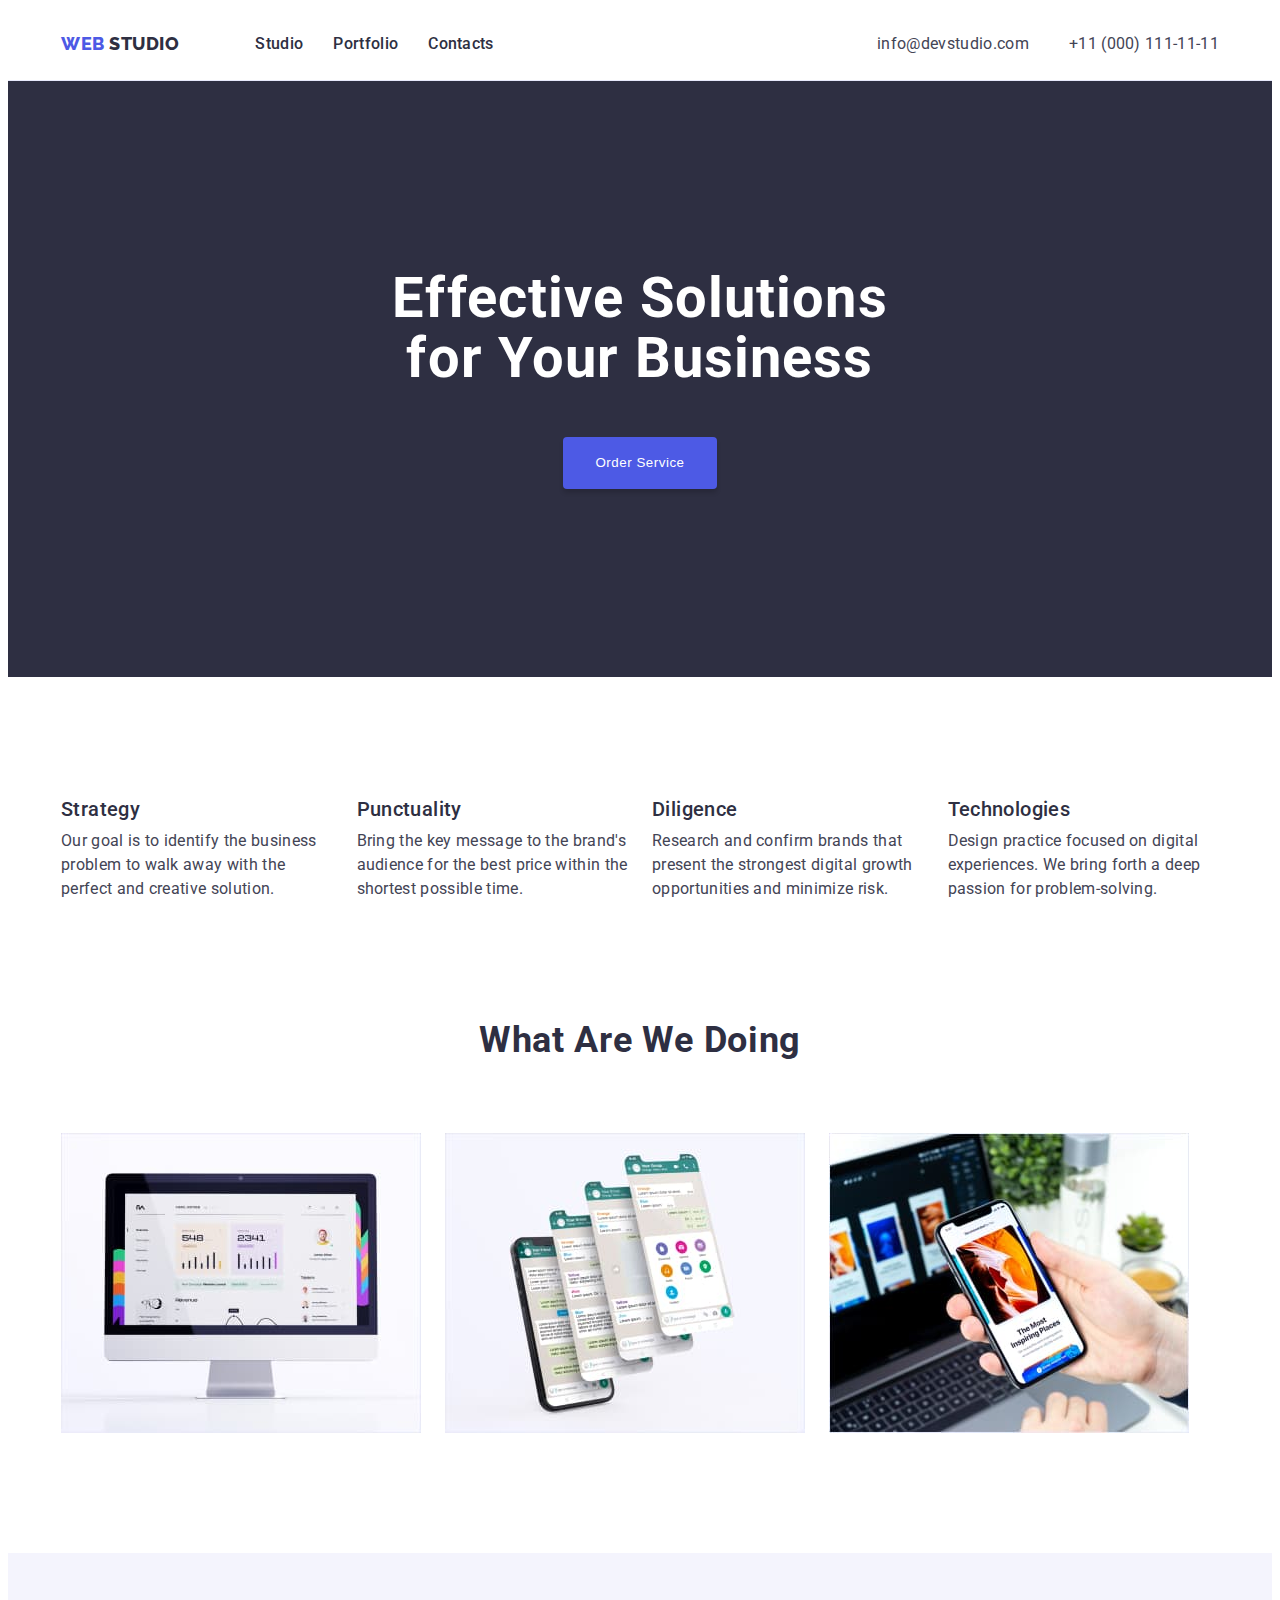
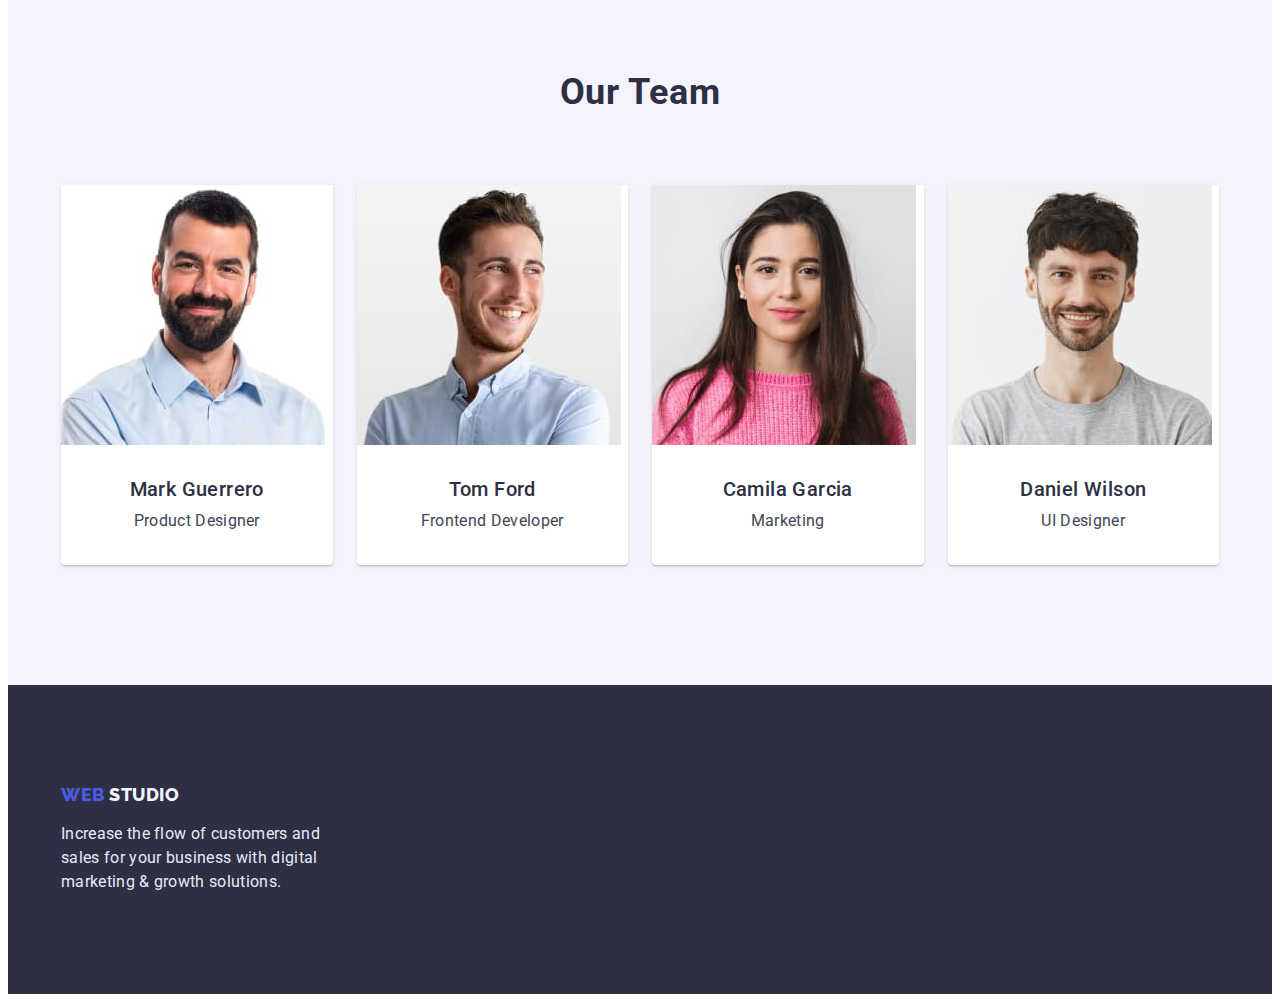
==== commit 40c72c08: "fix" ====
--- a/index.html
+++ b/index.html
@@ -146,85 +146,77 @@
           <h2 class="section-header">Our Team</h2>
           <ul class="team-list list">
             <li class="team-item">
-              <article class="team-card">
-                <div class="team-card-thumb">
-                  <img
-                    class="team-img"
-                    src="./images/team/img1.jpg"
-                    alt="Product Designer Mark Guerrero"
-                    width="264"
-                    height="260"
-                  />
-                </div>
-                <div class="team-card-content">
-                  <h3 class="team-card-heading section-subtitle">
-                    Mark Guerrero
-                  </h3>
-                  <p class="team-card-text text">Product Designer</p>
-                </div>
-              </article>
-            </li>
-            <li class="team-item">
-              <article class="team-card">
-                <div class="team-card-thumb">
-                  <img
-                    class="team-img"
-                    src="./images/team/img2.jpg"
-                    alt="Frontend Developer Tom Ford"
-                    width="264"
-                    height="260"
-                  />
-                </div>
-                <div class="team-card-content">
-                  <h3 class="team-card-heading section-subtitle">Tom Ford</h3>
-                  <p class="team-card-text text">Frontend Developer</p>
-                </div>
-              </article>
-            </li>
-            <li class="team-item">
-              <article class="team-card">
-                <div class="team-card-thumb">
-                  <img
-                    class="team-img"
-                    src="./images/team/img3.jpg"
-                    alt="Marketing Camila Garcia"
-                    width="264"
-                    height="260"
-                  />
-                </div>
-                <div class="team-card-content">
-                  <h3 class="team-card-heading section-subtitle">
-                    Camila Garcia
-                  </h3>
-                  <p class="team-card-text text">Marketing</p>
-                </div>
-              </article>
-            </li>
-            <li class="team-item">
-              <article class="team-card">
-                <div class="team-card-thumb">
-                  <img
-                    class="team-img"
-                    src="./images/team/img4.jpg"
-                    alt="UI Designer Daniel Wilson"
-                    width="264"
-                    height="260"
-                  />
-                </div>
-                <div class="team-card-content">
-                  <h3 class="team-card-heading section-subtitle">
-                    Daniel Wilson
-                  </h3>
-                  <p class="team-card-text text">UI Designer</p>
-                </div>
-              </article>
+              <div class="team-card-thumb">
+                <img
+                  class="team-img"
+                  src="./images/team/img1.jpg"
+                  alt="Product Designer Mark Guerrero"
+                  width="264"
+                  height="260"
+                />
+              </div>
+              <div class="team-card-content">
+                <h3 class="team-card-heading section-subtitle">
+                  Mark Guerrero
+                </h3>
+                <p class="team-card-text text">Product Designer</p>
+              </div>
+            </li>
+            <li class="team-item">
+              <div class="team-card-thumb">
+                <img
+                  class="team-img"
+                  src="./images/team/img2.jpg"
+                  alt="Frontend Developer Tom Ford"
+                  width="264"
+                  height="260"
+                />
+              </div>
+              <div class="team-card-content">
+                <h3 class="team-card-heading section-subtitle">Tom Ford</h3>
+                <p class="team-card-text text">Frontend Developer</p>
+              </div>
+            </li>
+            <li class="team-item">
+              <div class="team-card-thumb">
+                <img
+                  class="team-img"
+                  src="./images/team/img3.jpg"
+                  alt="Marketing Camila Garcia"
+                  width="264"
+                  height="260"
+                />
+              </div>
+              <div class="team-card-content">
+                <h3 class="team-card-heading section-subtitle">
+                  Camila Garcia
+                </h3>
+                <p class="team-card-text text">Marketing</p>
+              </div>
+            </li>
+            <li class="team-item">
+              <div class="team-card-thumb">
+                <img
+                  class="team-img"
+                  src="./images/team/img4.jpg"
+                  alt="UI Designer Daniel Wilson"
+                  width="264"
+                  height="260"
+                />
+              </div>
+              <div class="team-card-content">
+                <h3 class="team-card-heading section-subtitle">
+                  Daniel Wilson
+                </h3>
+                <p class="team-card-text text">UI Designer</p>
+              </div>
             </li>
           </ul>
         </div>
       </section>
     </main>
     <!-- FOOTER SECTION -->
-    <footer class="footer section">
+    <footer class="footer">
       <div class="container">
         <a class="footer-logo link" href="./index.html">
           <span class="footer-logo-web">WEB</span>
--- a/css/style.css
+++ b/css/style.css
@@ -99,8 +99,6 @@
 */
 
 .page-header {
-  padding-top: 24px;
-  padding-bottom: 24px;
   border-bottom: 1px solid #e7e9fc;
 }
 
@@ -181,18 +179,16 @@
 
 .hero {
   background: var(--dark);
-}
-
-.hero-container {
-  display: flex;
-  flex-direction: column;
-  align-items: center;
+  padding: 188px 0;
+  text-align: center;
 }
 
 .hero-title {
   max-width: 500px;
   font-size: 56px;
   line-height: 1.07;
+  margin: auto;
+  margin-bottom: 48px;
 
   text-align: center;
   letter-spacing: 0.02em;
@@ -202,18 +198,17 @@
 }
 
 .modal-btn {
-  padding: 16px, 32px;
+  padding: 16px 32px;
   font-weight: 500;
   line-height: 1.5;
   letter-spacing: 0.04em;
-
-  padding: 0 auto;
 
   color: var(--white);
 
   background: var(--primary-brand);
   box-shadow: 0px 4px 4px rgba(0, 0, 0, 0.15);
   border-radius: 4px;
+  border: none;
 
   cursor: pointer;
 }
@@ -228,8 +223,17 @@
   |============================
 */
 
+.services {
+  padding-bottom: 0;
+}
+
 .services-list {
   display: flex;
+  gap: 24px;
+}
+
+.services-item {
+  flex-basis: calc(100% / 4);
 }
 
 .section-subtitle {
@@ -301,20 +305,14 @@
   flex-basis: calc(100% / 4 - var(--card-set-gap));
   margin-left: var(--card-set-gap);
   margin-top: var(--card-set-gap);
-}
-
-.team-card {
-  background: #ffffff;
+  background: var(--white);
   box-shadow: 0px 1px 6px rgba(46, 47, 66, 0.08),
     0px 1px 1px rgba(46, 47, 66, 0.16), 0px 2px 1px rgba(46, 47, 66, 0.08);
   border-radius: 0px 0px 4px 4px;
 }
 
 .team-card-content {
-  display: flex;
-  flex-direction: column;
-  justify-content: center;
-  align-items: center;
+  text-align: center;
   padding: 32px 16px;
 }
 
@@ -329,6 +327,7 @@
 */
 .footer {
   background: var(--dark);
+  padding: 100px 0;
 }
 
 .footer-logo {
@@ -339,8 +338,7 @@
 
   margin-bottom: 16px;
 
-  display: flex;
-  align-items: center;
+  display: block;
   letter-spacing: 0.03em;
   text-transform: uppercase;
 
@@ -365,6 +363,10 @@
   | Portfolio
   |============================
 */
+
+.filters-menu {
+  padding-top: 96px;
+}
 
 .filters-list {
   display: flex;
@@ -414,18 +416,15 @@
   flex-basis: calc(100% / 3 - var(--card-set-gap));
   margin-left: var(--card-set-gap);
   margin-top: var(--card-set-gap);
-}
-
-.portfolio-card-content {
-  display: flex;
-  flex-direction: column;
-  align-items: flex-start;
-  padding: 32px 16px;
-  background: #ffffff;
   border: 1px solid #e7e9fc;
   border-top: none;
 }
 
+.portfolio-card-content {
+  text-align: left;
+  padding: 32px 16px;
+}
+
 .portfolio-card-heading {
   margin-bottom: 8px;
 }
